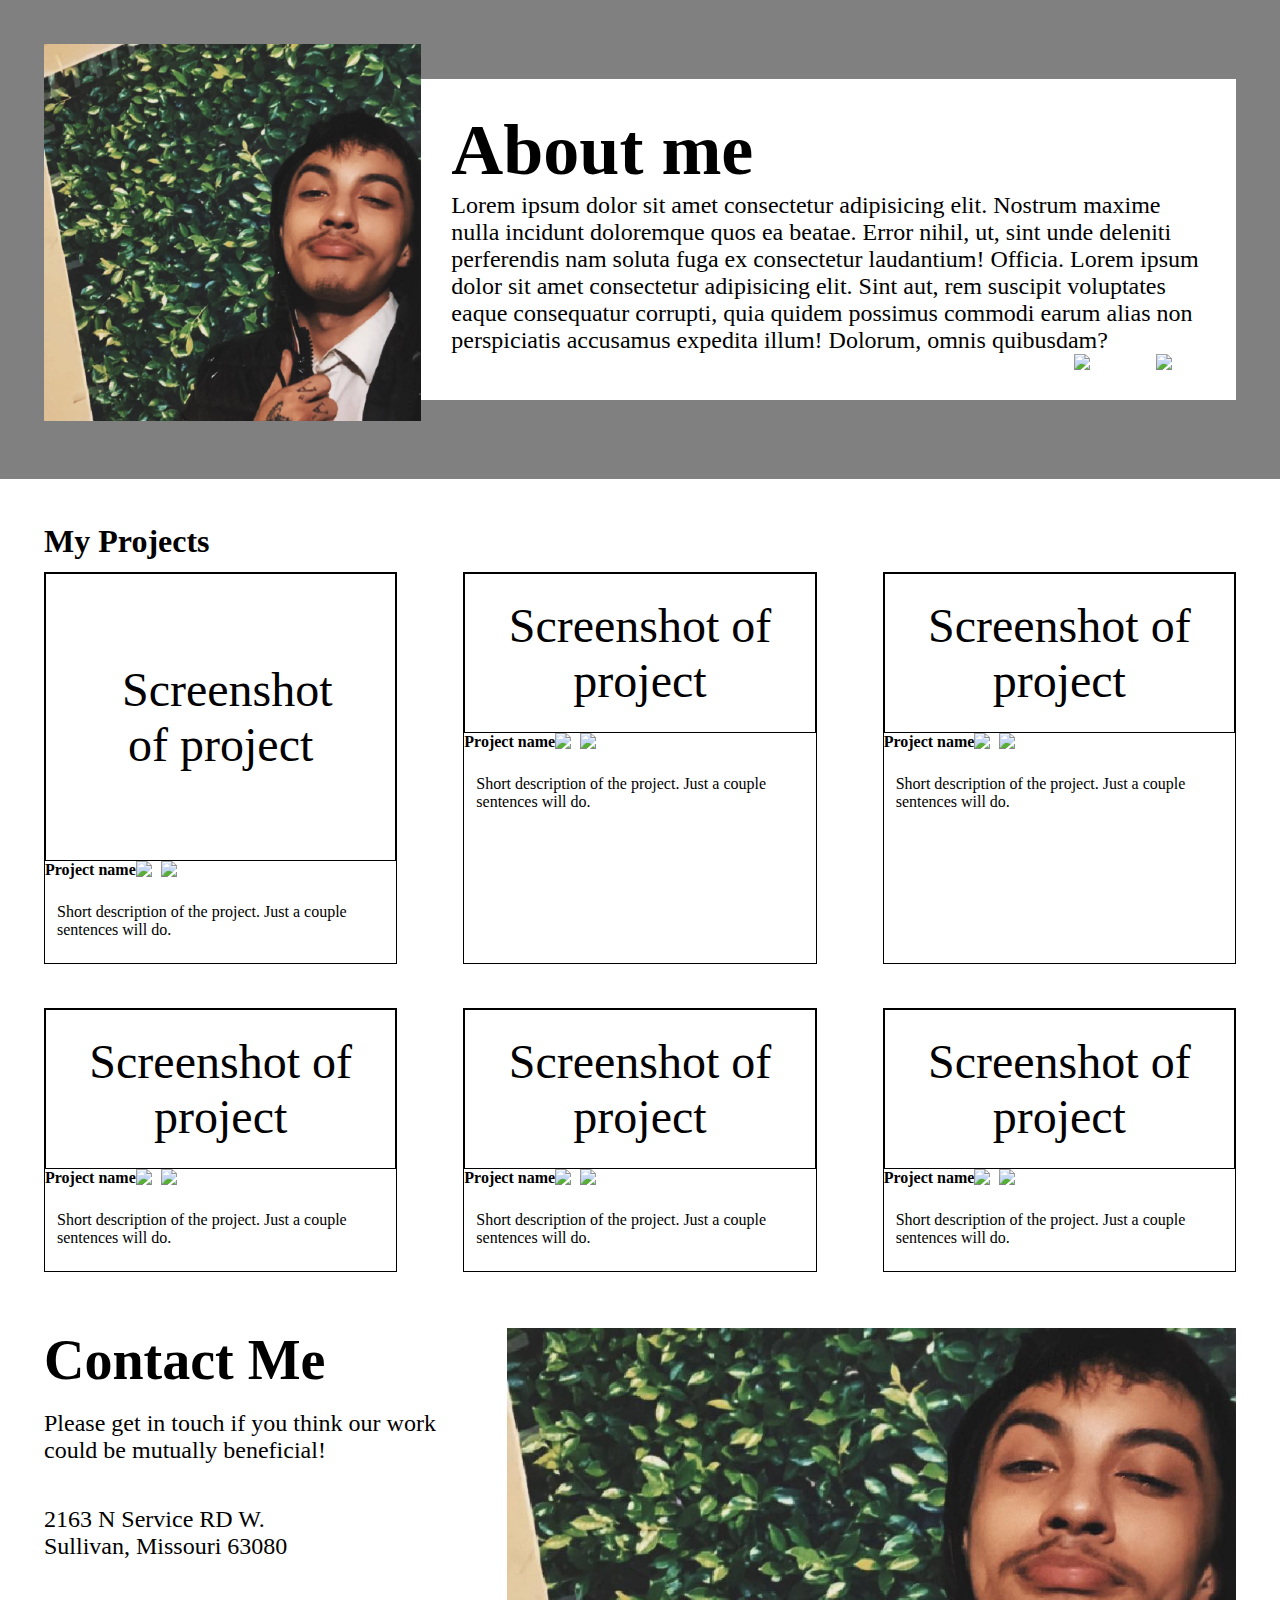
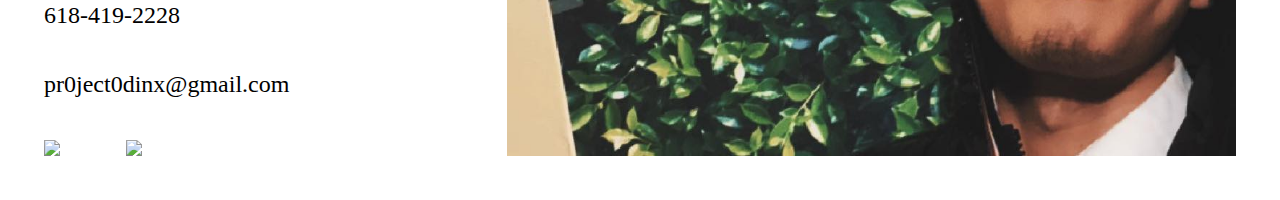
==== index.html @ 394df1c4 "header and footer look good untill 1325px, styling project section" ====
<!DOCTYPE html>
<html lang="en">
  <head>
    <meta charset="UTF-8" />
    <meta name="viewport" content="width=device-width, initial-scale=1.0" />
    <title>Practice Portfolio</title>
    <link rel="stylesheet" href="style.css" />
  </head>
  <body>
    <header>
      <div class="img">
        <img src="/images/myPFP.jpg" />
        <div class="imgText">
          <!-- <h1> Cristhian Mendieta</h1> -->
        </div>
      </div>
      <div class="about">
        <h2>About me</h2>
        <p>
          Lorem ipsum dolor sit amet consectetur adipisicing elit. Nostrum
          maxime nulla incidunt doloremque quos ea beatae. Error nihil, ut, sint
          unde deleniti perferendis nam soluta fuga ex consectetur laudantium!
          Officia. Lorem ipsum dolor sit amet consectetur adipisicing elit. Sint
          aut, rem suscipit voluptates eaque consequatur corrupti, quia quidem
          possimus commodi earum alias non perspiciatis accusamus expedita
          illum! Dolorum, omnis quibusdam?
        </p>
        <div class="icons">
          <img
            class="github"
            src="https://cdn.jsdelivr.net/gh/devicons/devicon@latest/icons/github/github-original.svg"
          />

          <img
            class="linkedin"
            src="https://cdn.jsdelivr.net/gh/devicons/devicon@latest/icons/linkedin/linkedin-plain.svg"
          />
        </div>
      </div>
    </header>
    <main>
      <h2>My Projects</h2>
      <div class="container">
        <div class="item">
          <div class="project">
            <p>Screenshot of project</p>
          </div>
          <div class="item-content">
            <h3>Project name</h3>
            <img
              class="github"
              src="https://cdn.jsdelivr.net/gh/devicons/devicon@latest/icons/github/github-original.svg"
            />
            <img
              class="linkedin"
              src="https://cdn.jsdelivr.net/gh/devicons/devicon@latest/icons/linkedin/linkedin-plain.svg"
            />
          </div>
          <p>
            Short description of the project. Just a couple sentences will do.
          </p>
        </div>
        <div class="item">
          <p class="project">Screenshot of project</p>
          <div class="item-content">
            <h3>Project name</h3>
            <img
              class="github"
              src="https://cdn.jsdelivr.net/gh/devicons/devicon@latest/icons/github/github-original.svg"
            />
            <img
              class="linkedin"
              src="https://cdn.jsdelivr.net/gh/devicons/devicon@latest/icons/linkedin/linkedin-plain.svg"
            />
          </div>
          <p>
            Short description of the project. Just a couple sentences will do.
          </p>
        </div>
        <div class="item">
          <p class="project">Screenshot of project</p>
          <div class="item-content">
            <h3>Project name</h3>
            <img
              class="github"
              src="https://cdn.jsdelivr.net/gh/devicons/devicon@latest/icons/github/github-original.svg"
            />
            <img
              class="linkedin"
              src="https://cdn.jsdelivr.net/gh/devicons/devicon@latest/icons/linkedin/linkedin-plain.svg"
            />
          </div>
          <p>
            Short description of the project. Just a couple sentences will do.
          </p>
        </div>
        <div class="item">
          <p class="project">Screenshot of project</p>
          <div class="item-content">
            <h3>Project name</h3>
            <img
              class="github"
              src="https://cdn.jsdelivr.net/gh/devicons/devicon@latest/icons/github/github-original.svg"
            />
            <img
              class="linkedin"
              src="https://cdn.jsdelivr.net/gh/devicons/devicon@latest/icons/linkedin/linkedin-plain.svg"
            />
          </div>
          <p>
            Short description of the project. Just a couple sentences will do.
          </p>
        </div>
        <div class="item">
          <p class="project">Screenshot of project</p>
          <div class="item-content">
            <h3>Project name</h3>
            <img
              class="github"
              src="https://cdn.jsdelivr.net/gh/devicons/devicon@latest/icons/github/github-original.svg"
            />
            <img
              class="linkedin"
              src="https://cdn.jsdelivr.net/gh/devicons/devicon@latest/icons/linkedin/linkedin-plain.svg"
            />
          </div>
          <p>
            Short description of the project. Just a couple sentences will do.
          </p>
        </div>
        <div class="item">
          <p class="project">Screenshot of project</p>
          <div class="item-content">
            <h3>Project name</h3>
            <img
              class="github"
              src="https://cdn.jsdelivr.net/gh/devicons/devicon@latest/icons/github/github-original.svg"
            />
            <img
              class="linkedin"
              src="https://cdn.jsdelivr.net/gh/devicons/devicon@latest/icons/linkedin/linkedin-plain.svg"
            />
          </div>
          <p>
            Short description of the project. Just a couple sentences will do.
          </p>
        </div>
      </div>
    </main>
    <footer>
      <div class="left">
        <h3>Contact Me</h3>
        <p>
          Please get in touch if you think our work could be mutually
          beneficial!
        </p>
        <p>
          2163 N Service RD W.<br />
          Sullivan, Missouri 63080
        </p>
        <p>618-419-2228</p>
        <p>pr0ject0dinx@gmail.com</p>
        <div class="icons">
          <img
            class="github"
            src="https://cdn.jsdelivr.net/gh/devicons/devicon@latest/icons/github/github-original.svg"
          />

          <img
            class="linkedin"
            src="https://cdn.jsdelivr.net/gh/devicons/devicon@latest/icons/linkedin/linkedin-plain.svg"
          />
        </div>
      </div>
      <div class="right">
        <img src="images/myPFP.jpg" alt="" />
      </div>
    </footer>
  </body>
</html>
---- style.css ----
* {
  margin: 0;
  padding: 0;
  box-sizing: border-box;
  font-size: 16px;
}

header {
  display: flex;
  padding: 44px;
  background-color: grey;

}
.img {
  position: relative;
  flex: 1;
}
.img img {
  max-width: 100%;
  object-fit: cover;
}



.imgText {
  position: absolute;
  top: 520px;
  padding: 12px;
}

.about {
  flex: 2;
  background-color: white;
  justify-content: center;
  display: flex;
  flex-direction: column;
  margin: 35px 0;
  padding: 30px;
}

.about h2 {
  font-size: 4.5rem;
}

.about p {
  font-size: 1.5rem;
}

.github, .linkedin {
  width: 50px;
}

.icons {
  align-self: flex-end;
  display: flex;
  gap: 32px;
  margin-top: auto;
}

/*Main Section */
main {
  padding: 44px;
}

main h2 {
  font-size: 2rem;
}

.container {
  display: flex;
  margin: 12px 0;
  gap: 44px;
  flex-wrap: wrap;
  justify-content: space-between;
}

.item {
  flex: 0 1 calc(33.333% - 44px);
  display: flex;
  flex-direction: column;
  max-width: calc(33.333% - 44px);
  border: 1px solid black;
}

.item p {
  padding: 24px 12px;
}

.item-content {
  display: flex;
}

.container .github, .container .linkedin {
  width: 25px;
}

/* Project Cards */

.project {
  font-size: 3rem;
  padding: 64px;
  border: 1px solid black;
  text-align: center; 
}

.project p {
  font-size: 3rem;
}

/* Footer Section */

footer {
  display: flex;
  padding: 0 44px;
  padding-bottom: 44px;
  gap: 48px;
  justify-content: space-between;
}

.left h3 {
  font-size: 3.5rem;
  padding-bottom: 18px;
}
.left p {
  font-size: 1.5rem;
  padding-bottom: 42px;
}
.right {
  width: 100%;
  height: auto; 
  aspect-ratio: 16 / 9; 
  overflow: hidden;
}

.right img {
  width: 100%;
  height: 100%;
  object-fit: cover;
  object-position: center center;
}


@media (max-width: 1320px) {

}
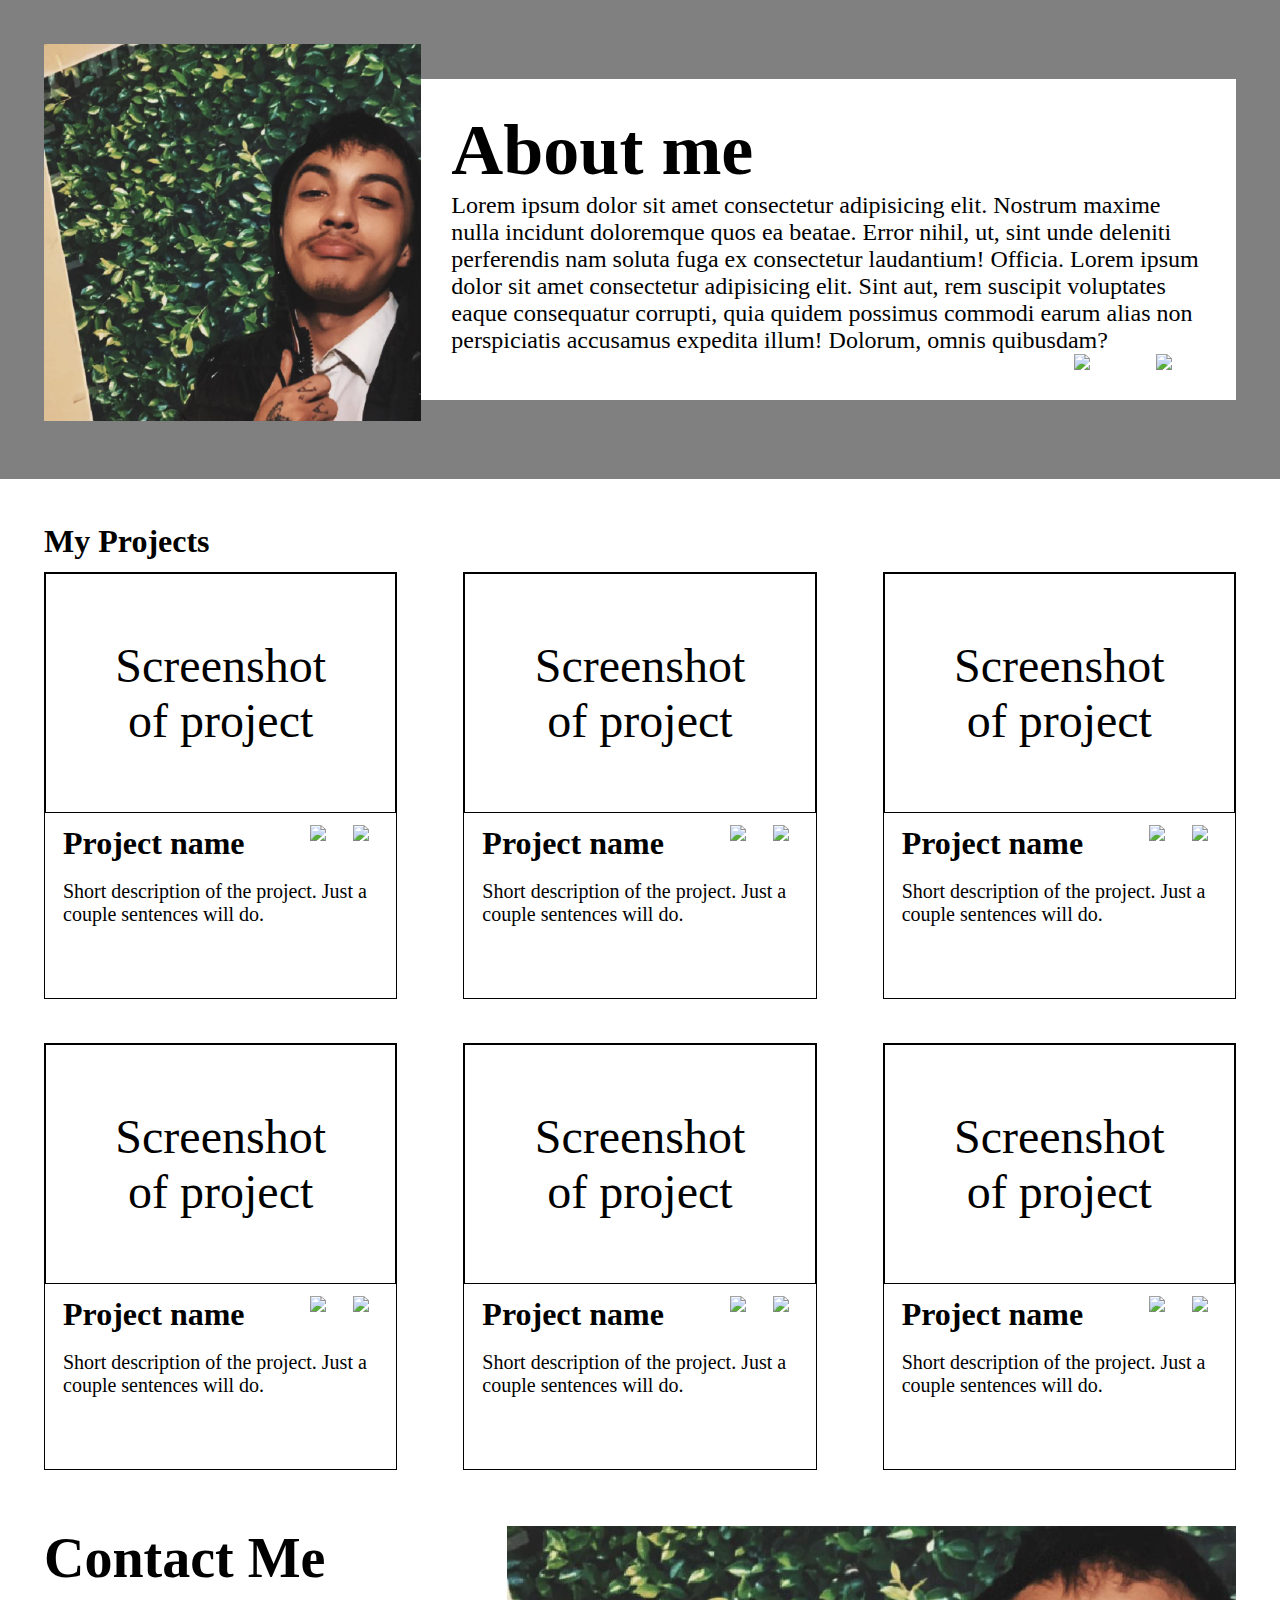
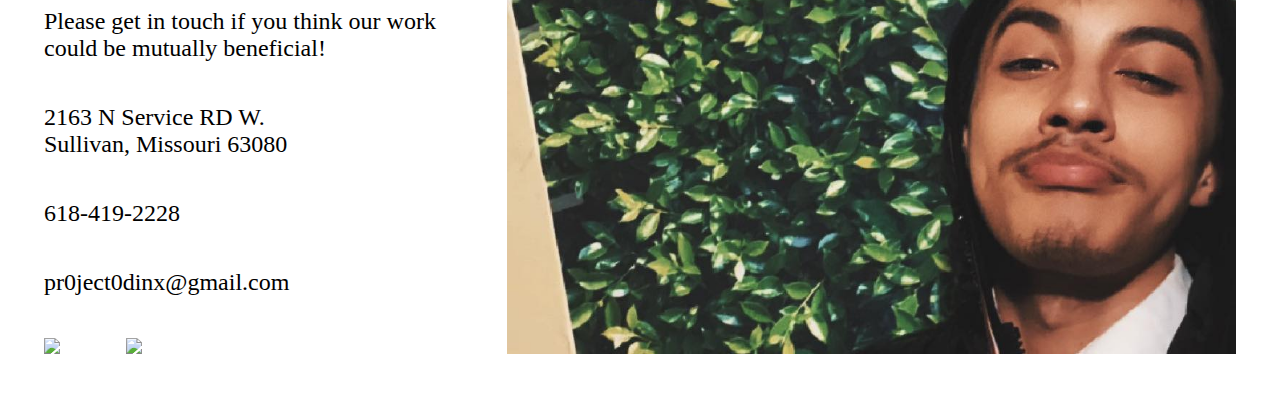
==== commit 7162f5f5: "fixed classes" ====
--- a/index.html
+++ b/index.html
@@ -43,105 +43,139 @@
       <div class="container">
         <div class="item">
           <div class="project">
-            <p>Screenshot of project</p>
-          </div>
-          <div class="item-content">
-            <h3>Project name</h3>
-            <img
-              class="github"
-              src="https://cdn.jsdelivr.net/gh/devicons/devicon@latest/icons/github/github-original.svg"
-            />
-            <img
-              class="linkedin"
-              src="https://cdn.jsdelivr.net/gh/devicons/devicon@latest/icons/linkedin/linkedin-plain.svg"
-            />
-          </div>
-          <p>
-            Short description of the project. Just a couple sentences will do.
-          </p>
-        </div>
-        <div class="item">
-          <p class="project">Screenshot of project</p>
-          <div class="item-content">
-            <h3>Project name</h3>
-            <img
-              class="github"
-              src="https://cdn.jsdelivr.net/gh/devicons/devicon@latest/icons/github/github-original.svg"
-            />
-            <img
-              class="linkedin"
-              src="https://cdn.jsdelivr.net/gh/devicons/devicon@latest/icons/linkedin/linkedin-plain.svg"
-            />
-          </div>
-          <p>
-            Short description of the project. Just a couple sentences will do.
-          </p>
-        </div>
-        <div class="item">
-          <p class="project">Screenshot of project</p>
-          <div class="item-content">
-            <h3>Project name</h3>
-            <img
-              class="github"
-              src="https://cdn.jsdelivr.net/gh/devicons/devicon@latest/icons/github/github-original.svg"
-            />
-            <img
-              class="linkedin"
-              src="https://cdn.jsdelivr.net/gh/devicons/devicon@latest/icons/linkedin/linkedin-plain.svg"
-            />
-          </div>
-          <p>
-            Short description of the project. Just a couple sentences will do.
-          </p>
-        </div>
-        <div class="item">
-          <p class="project">Screenshot of project</p>
-          <div class="item-content">
-            <h3>Project name</h3>
-            <img
-              class="github"
-              src="https://cdn.jsdelivr.net/gh/devicons/devicon@latest/icons/github/github-original.svg"
-            />
-            <img
-              class="linkedin"
-              src="https://cdn.jsdelivr.net/gh/devicons/devicon@latest/icons/linkedin/linkedin-plain.svg"
-            />
-          </div>
-          <p>
-            Short description of the project. Just a couple sentences will do.
-          </p>
-        </div>
-        <div class="item">
-          <p class="project">Screenshot of project</p>
-          <div class="item-content">
-            <h3>Project name</h3>
-            <img
-              class="github"
-              src="https://cdn.jsdelivr.net/gh/devicons/devicon@latest/icons/github/github-original.svg"
-            />
-            <img
-              class="linkedin"
-              src="https://cdn.jsdelivr.net/gh/devicons/devicon@latest/icons/linkedin/linkedin-plain.svg"
-            />
-          </div>
-          <p>
-            Short description of the project. Just a couple sentences will do.
-          </p>
-        </div>
-        <div class="item">
-          <p class="project">Screenshot of project</p>
-          <div class="item-content">
-            <h3>Project name</h3>
-            <img
-              class="github"
-              src="https://cdn.jsdelivr.net/gh/devicons/devicon@latest/icons/github/github-original.svg"
-            />
-            <img
-              class="linkedin"
-              src="https://cdn.jsdelivr.net/gh/devicons/devicon@latest/icons/linkedin/linkedin-plain.svg"
-            />
-          </div>
-          <p>
+            <p class="screenshot">Screenshot of project</p>
+          </div>
+          <div class="item-content">
+            <div class="item-title">
+              <h3>Project name</h3>
+            </div>
+            <div class="item-icons">
+              <img
+                class="github"
+                src="https://cdn.jsdelivr.net/gh/devicons/devicon@latest/icons/github/github-original.svg"
+              />
+              <img
+                class="linkedin"
+                src="https://cdn.jsdelivr.net/gh/devicons/devicon@latest/icons/linkedin/linkedin-plain.svg"
+              />
+            </div>
+          </div>
+          <p class="description">
+            Short description of the project. Just a couple sentences will do.
+          </p>
+        </div>
+        <div class="item">
+          <div class="project">
+            <p class="screenshot">Screenshot of project</p>
+          </div>
+          <div class="item-content">
+            <div class="item-title">
+              <h3>Project name</h3>
+            </div>
+            <div class="item-icons">
+              <img
+                class="github"
+                src="https://cdn.jsdelivr.net/gh/devicons/devicon@latest/icons/github/github-original.svg"
+              />
+              <img
+                class="linkedin"
+                src="https://cdn.jsdelivr.net/gh/devicons/devicon@latest/icons/linkedin/linkedin-plain.svg"
+              />
+            </div>
+          </div>
+          <p class="description">
+            Short description of the project. Just a couple sentences will do.
+          </p>
+        </div>
+        <div class="item">
+          <div class="project">
+            <p class="screenshot">Screenshot of project</p>
+          </div>
+          <div class="item-content">
+            <div class="item-title">
+              <h3>Project name</h3>
+            </div>
+            <div class="item-icons">
+              <img
+                class="github"
+                src="https://cdn.jsdelivr.net/gh/devicons/devicon@latest/icons/github/github-original.svg"
+              />
+              <img
+                class="linkedin"
+                src="https://cdn.jsdelivr.net/gh/devicons/devicon@latest/icons/linkedin/linkedin-plain.svg"
+              />
+            </div>
+          </div>
+          <p class="description">
+            Short description of the project. Just a couple sentences will do.
+          </p>
+        </div>
+        <div class="item">
+          <div class="project">
+            <p class="screenshot">Screenshot of project</p>
+          </div>
+          <div class="item-content">
+            <div class="item-title">
+              <h3>Project name</h3>
+            </div>
+            <div class="item-icons">
+              <img
+                class="github"
+                src="https://cdn.jsdelivr.net/gh/devicons/devicon@latest/icons/github/github-original.svg"
+              />
+              <img
+                class="linkedin"
+                src="https://cdn.jsdelivr.net/gh/devicons/devicon@latest/icons/linkedin/linkedin-plain.svg"
+              />
+            </div>
+          </div>
+          <p class="description">
+            Short description of the project. Just a couple sentences will do.
+          </p>
+        </div>
+        <div class="item">
+          <div class="project">
+            <p class="screenshot">Screenshot of project</p>
+          </div>
+          <div class="item-content">
+            <div class="item-title">
+              <h3>Project name</h3>
+            </div>
+            <div class="item-icons">
+              <img
+                class="github"
+                src="https://cdn.jsdelivr.net/gh/devicons/devicon@latest/icons/github/github-original.svg"
+              />
+              <img
+                class="linkedin"
+                src="https://cdn.jsdelivr.net/gh/devicons/devicon@latest/icons/linkedin/linkedin-plain.svg"
+              />
+            </div>
+          </div>
+          <p class="description">
+            Short description of the project. Just a couple sentences will do.
+          </p>
+        </div>
+        <div class="item">
+          <div class="project">
+            <p class="screenshot">Screenshot of project</p>
+          </div>
+          <div class="item-content">
+            <div class="item-title">
+              <h3>Project name</h3>
+            </div>
+            <div class="item-icons">
+              <img
+                class="github"
+                src="https://cdn.jsdelivr.net/gh/devicons/devicon@latest/icons/github/github-original.svg"
+              />
+              <img
+                class="linkedin"
+                src="https://cdn.jsdelivr.net/gh/devicons/devicon@latest/icons/linkedin/linkedin-plain.svg"
+              />
+            </div>
+          </div>
+          <p class="description">
             Short description of the project. Just a couple sentences will do.
           </p>
         </div>
--- a/style.css
+++ b/style.css
@@ -82,13 +82,7 @@
   border: 1px solid black;
 }
 
-.item p {
-  padding: 24px 12px;
-}
 
-.item-content {
-  display: flex;
-}
 
 .container .github, .container .linkedin {
   width: 25px;
@@ -103,10 +97,29 @@
   text-align: center; 
 }
 
-.project p {
+.screenshot {
   font-size: 3rem;
 }
 
+.item-content {
+  display: flex;
+  justify-content: space-between;
+  padding: 12px 18px;
+}
+
+.item-title h3 {
+  font-size: 2rem;
+}
+
+.item-icons {
+ display: flex;
+ gap: 18px;
+}
+
+.description {
+  font-size: 1.25rem;
+  padding: 6px 18px 72px 18px;
+}
 /* Footer Section */
 
 footer {
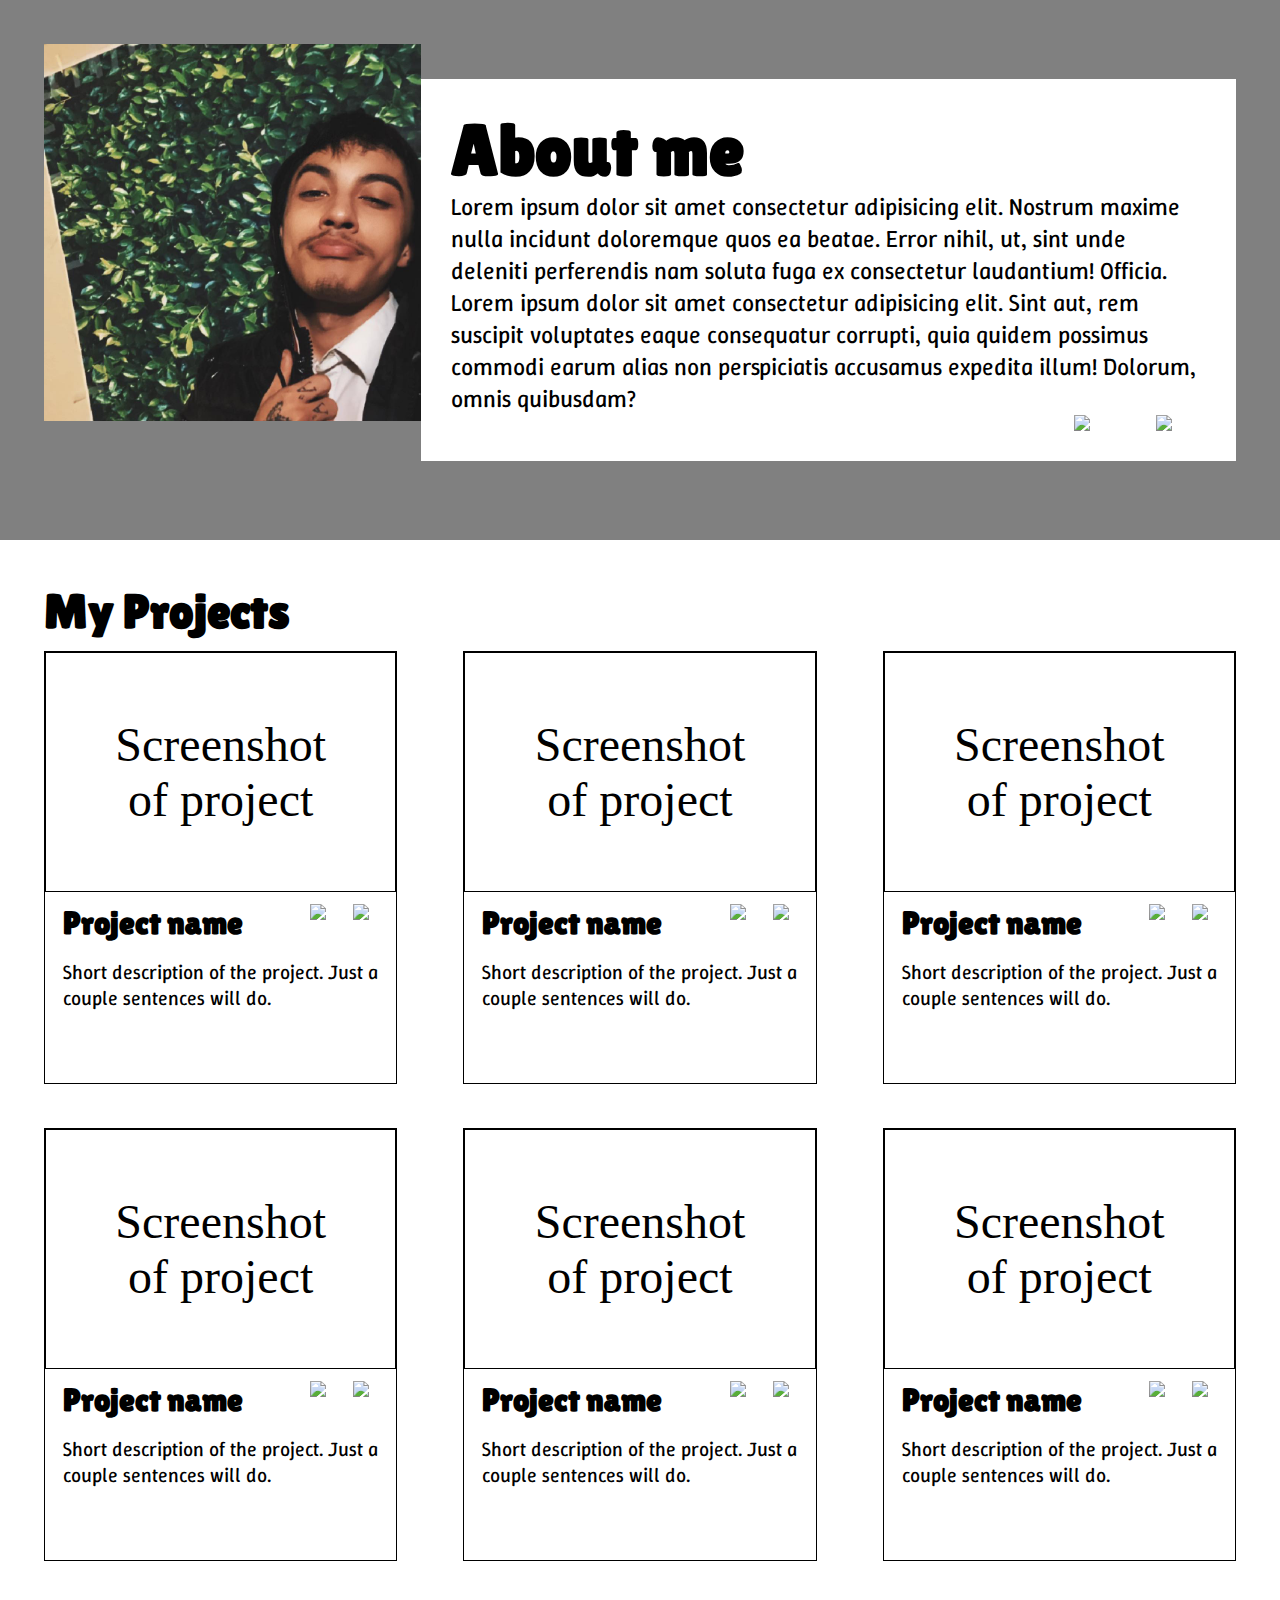
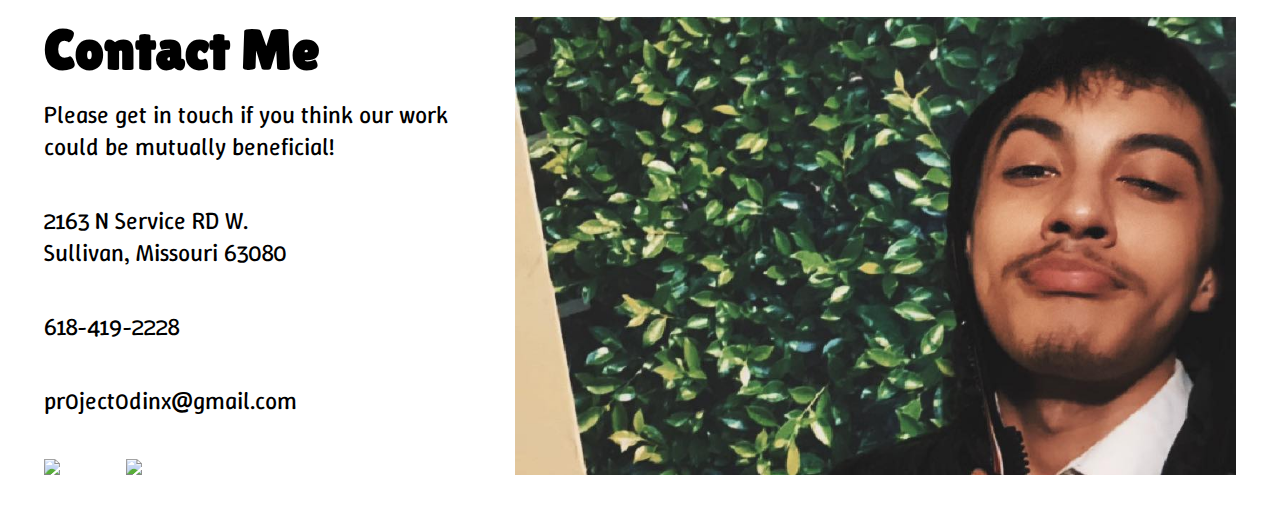
==== commit 126db3b2: "added google fonts" ====
--- a/index.html
+++ b/index.html
@@ -3,6 +3,12 @@
   <head>
     <meta charset="UTF-8" />
     <meta name="viewport" content="width=device-width, initial-scale=1.0" />
+    <link rel="preconnect" href="https://fonts.googleapis.com" />
+    <link rel="preconnect" href="https://fonts.gstatic.com" crossorigin />
+    <link
+      href="https://fonts.googleapis.com/css2?family=Lilita+One&family=Winky+Sans:ital,wght@0,300..900;1,300..900&display=swap"
+      rel="stylesheet"
+    />
     <title>Practice Portfolio</title>
     <link rel="stylesheet" href="style.css" />
   </head>
--- a/style.css
+++ b/style.css
@@ -40,10 +40,12 @@
 
 .about h2 {
   font-size: 4.5rem;
+  font-family: "Lilita One", sans-serif;
 }
 
 .about p {
   font-size: 1.5rem;
+  font-family: "Winky Sans", sans-serif;
 }
 
 .github, .linkedin {
@@ -63,7 +65,8 @@
 }
 
 main h2 {
-  font-size: 2rem;
+  font-size: 3rem;
+  font-family: "Lilita One", sans-serif;
 }
 
 .container {
@@ -109,6 +112,7 @@
 
 .item-title h3 {
   font-size: 2rem;
+  font-family: "Lilita One", sans-serif;
 }
 
 .item-icons {
@@ -119,6 +123,7 @@
 .description {
   font-size: 1.25rem;
   padding: 6px 18px 72px 18px;
+  font-family: "Winky Sans", sans-serif;
 }
 /* Footer Section */
 
@@ -133,9 +138,11 @@
 .left h3 {
   font-size: 3.5rem;
   padding-bottom: 18px;
+  font-family: "Lilita One", sans-serif;
 }
 .left p {
   font-size: 1.5rem;
+  font-family: "Winky Sans", sans-serif;
   padding-bottom: 42px;
 }
 .right {
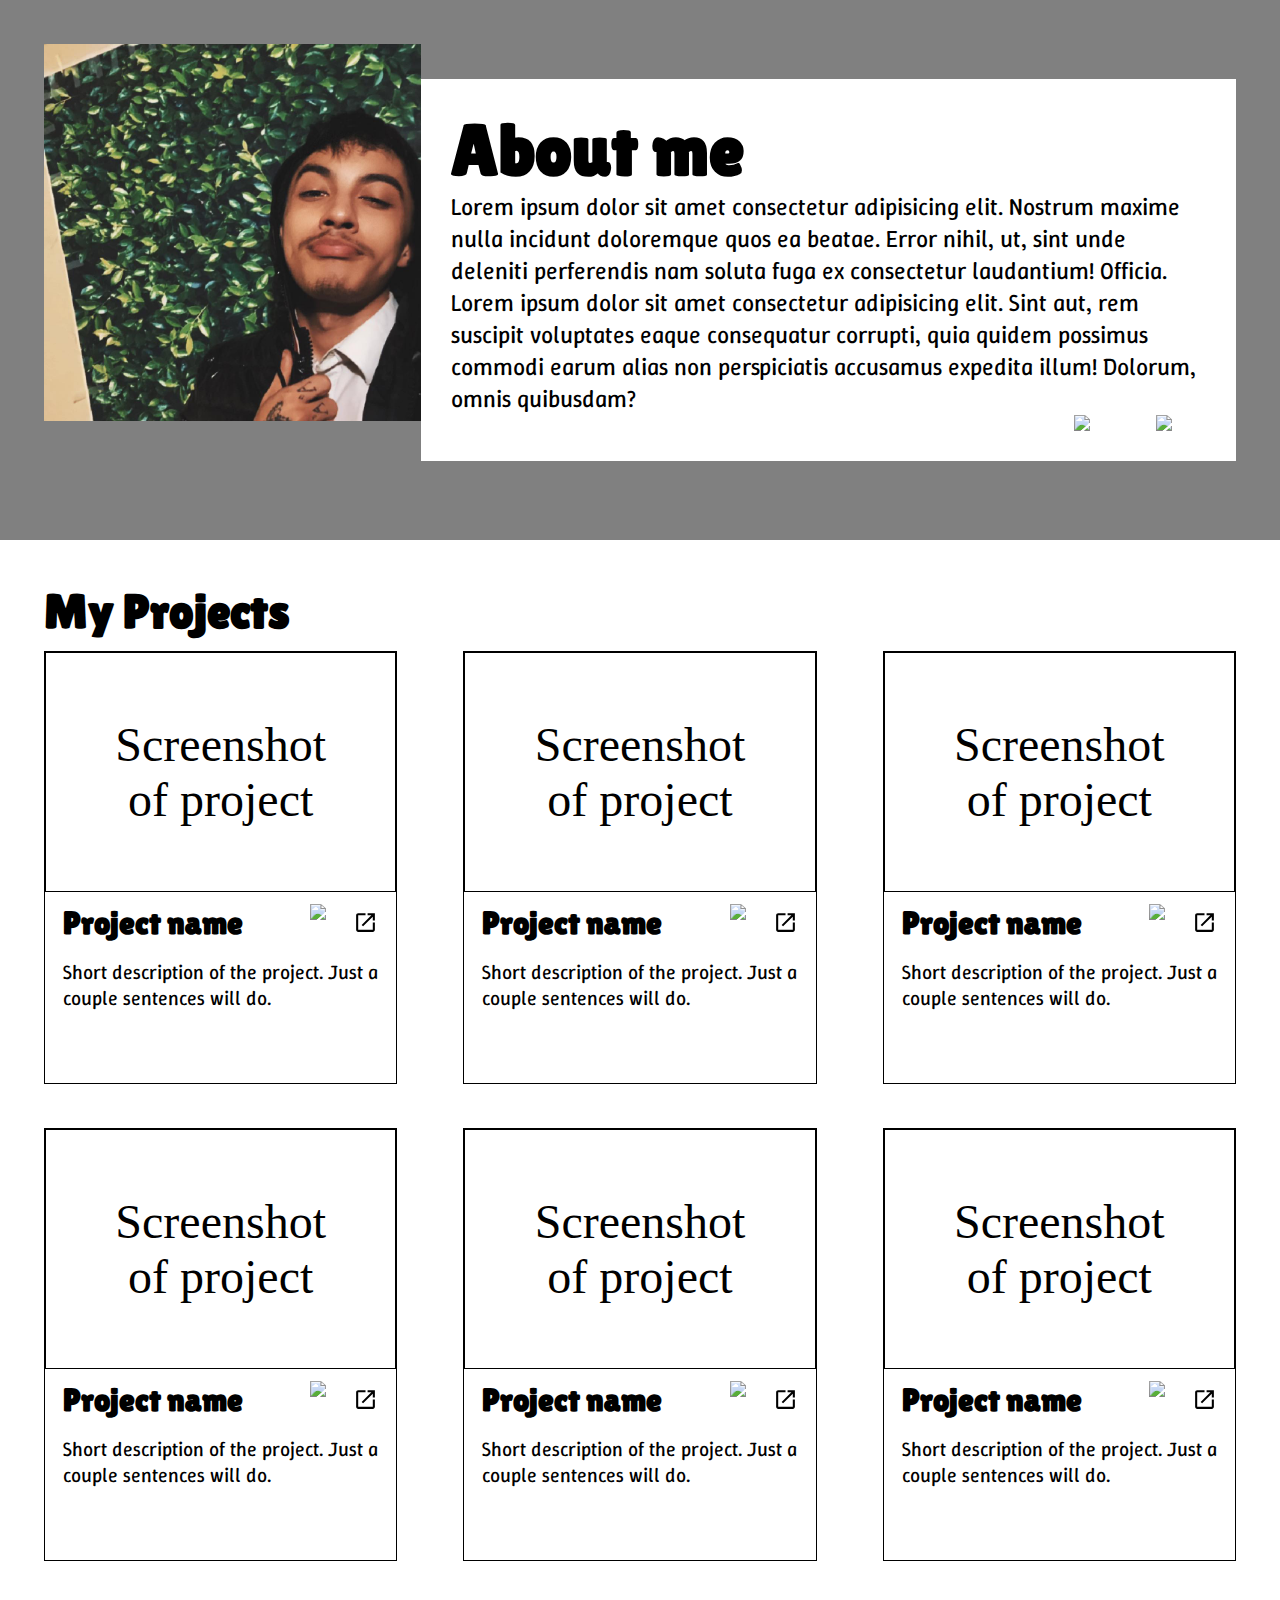
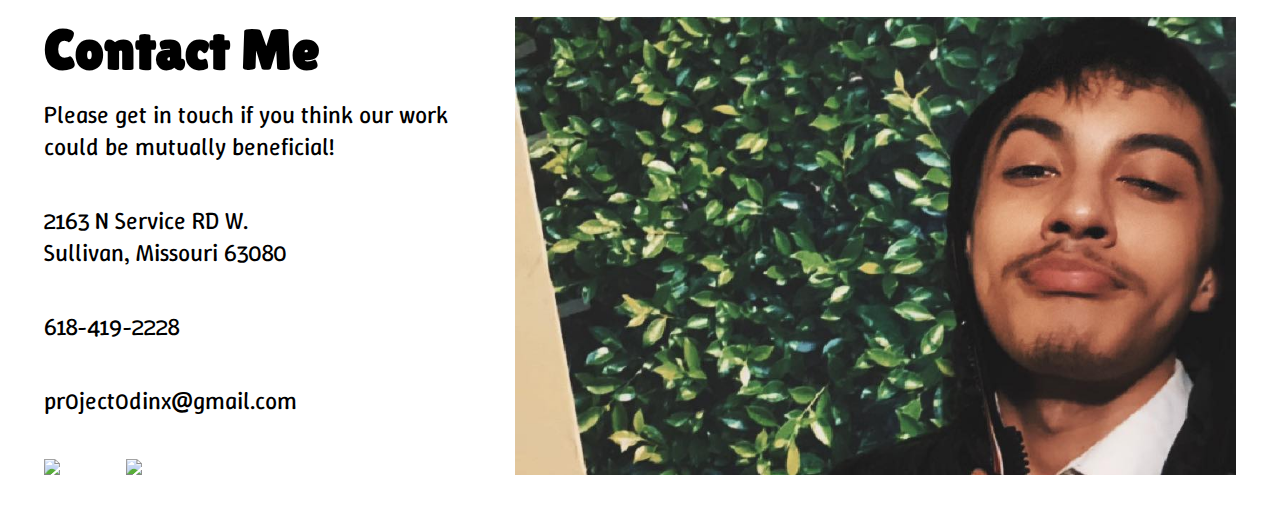
==== commit 1c3c5b40: "Added open icon" ====
--- a/index.html
+++ b/index.html
@@ -49,135 +49,135 @@
       <div class="container">
         <div class="item">
           <div class="project">
-            <p class="screenshot">Screenshot of project</p>
-          </div>
-          <div class="item-content">
-            <div class="item-title">
-              <h3>Project name</h3>
-            </div>
-            <div class="item-icons">
-              <img
-                class="github"
-                src="https://cdn.jsdelivr.net/gh/devicons/devicon@latest/icons/github/github-original.svg"
-              />
-              <img
-                class="linkedin"
-                src="https://cdn.jsdelivr.net/gh/devicons/devicon@latest/icons/linkedin/linkedin-plain.svg"
-              />
-            </div>
-          </div>
-          <p class="description">
-            Short description of the project. Just a couple sentences will do.
-          </p>
-        </div>
-        <div class="item">
-          <div class="project">
-            <p class="screenshot">Screenshot of project</p>
-          </div>
-          <div class="item-content">
-            <div class="item-title">
-              <h3>Project name</h3>
-            </div>
-            <div class="item-icons">
-              <img
-                class="github"
-                src="https://cdn.jsdelivr.net/gh/devicons/devicon@latest/icons/github/github-original.svg"
-              />
-              <img
-                class="linkedin"
-                src="https://cdn.jsdelivr.net/gh/devicons/devicon@latest/icons/linkedin/linkedin-plain.svg"
-              />
-            </div>
-          </div>
-          <p class="description">
-            Short description of the project. Just a couple sentences will do.
-          </p>
-        </div>
-        <div class="item">
-          <div class="project">
-            <p class="screenshot">Screenshot of project</p>
-          </div>
-          <div class="item-content">
-            <div class="item-title">
-              <h3>Project name</h3>
-            </div>
-            <div class="item-icons">
-              <img
-                class="github"
-                src="https://cdn.jsdelivr.net/gh/devicons/devicon@latest/icons/github/github-original.svg"
-              />
-              <img
-                class="linkedin"
-                src="https://cdn.jsdelivr.net/gh/devicons/devicon@latest/icons/linkedin/linkedin-plain.svg"
-              />
-            </div>
-          </div>
-          <p class="description">
-            Short description of the project. Just a couple sentences will do.
-          </p>
-        </div>
-        <div class="item">
-          <div class="project">
-            <p class="screenshot">Screenshot of project</p>
-          </div>
-          <div class="item-content">
-            <div class="item-title">
-              <h3>Project name</h3>
-            </div>
-            <div class="item-icons">
-              <img
-                class="github"
-                src="https://cdn.jsdelivr.net/gh/devicons/devicon@latest/icons/github/github-original.svg"
-              />
-              <img
-                class="linkedin"
-                src="https://cdn.jsdelivr.net/gh/devicons/devicon@latest/icons/linkedin/linkedin-plain.svg"
-              />
-            </div>
-          </div>
-          <p class="description">
-            Short description of the project. Just a couple sentences will do.
-          </p>
-        </div>
-        <div class="item">
-          <div class="project">
-            <p class="screenshot">Screenshot of project</p>
-          </div>
-          <div class="item-content">
-            <div class="item-title">
-              <h3>Project name</h3>
-            </div>
-            <div class="item-icons">
-              <img
-                class="github"
-                src="https://cdn.jsdelivr.net/gh/devicons/devicon@latest/icons/github/github-original.svg"
-              />
-              <img
-                class="linkedin"
-                src="https://cdn.jsdelivr.net/gh/devicons/devicon@latest/icons/linkedin/linkedin-plain.svg"
-              />
-            </div>
-          </div>
-          <p class="description">
-            Short description of the project. Just a couple sentences will do.
-          </p>
-        </div>
-        <div class="item">
-          <div class="project">
-            <p class="screenshot">Screenshot of project</p>
-          </div>
-          <div class="item-content">
-            <div class="item-title">
-              <h3>Project name</h3>
-            </div>
-            <div class="item-icons">
-              <img
-                class="github"
-                src="https://cdn.jsdelivr.net/gh/devicons/devicon@latest/icons/github/github-original.svg"
-              />
-              <img
-                class="linkedin"
-                src="https://cdn.jsdelivr.net/gh/devicons/devicon@latest/icons/linkedin/linkedin-plain.svg"
+            <p class="screenshot one">Screenshot of project</p>
+          </div>
+          <div class="item-content">
+            <div class="item-title">
+              <h3>Project name</h3>
+            </div>
+            <div class="item-icons">
+              <img
+                class="github"
+                src="https://cdn.jsdelivr.net/gh/devicons/devicon@latest/icons/github/github-original.svg"
+              />
+              <img
+                class="linkedin"
+                src="images/open_in_new.svg"
+              />
+            </div>
+          </div>
+          <p class="description">
+            Short description of the project. Just a couple sentences will do.
+          </p>
+        </div>
+        <div class="item">
+          <div class="project">
+            <p class="screenshot two">Screenshot of project</p>
+          </div>
+          <div class="item-content">
+            <div class="item-title">
+              <h3>Project name</h3>
+            </div>
+            <div class="item-icons">
+              <img
+                class="github"
+                src="https://cdn.jsdelivr.net/gh/devicons/devicon@latest/icons/github/github-original.svg"
+              />
+              <img
+                class="linkedin"
+                src="images/open_in_new.svg"
+              />
+            </div>
+          </div>
+          <p class="description">
+            Short description of the project. Just a couple sentences will do.
+          </p>
+        </div>
+        <div class="item">
+          <div class="project">
+            <p class="screenshot three">Screenshot of project</p>
+          </div>
+          <div class="item-content">
+            <div class="item-title">
+              <h3>Project name</h3>
+            </div>
+            <div class="item-icons">
+              <img
+                class="github"
+                src="https://cdn.jsdelivr.net/gh/devicons/devicon@latest/icons/github/github-original.svg"
+              />
+              <img
+                class="linkedin"
+                src="images/open_in_new.svg"
+              />
+            </div>
+          </div>
+          <p class="description">
+            Short description of the project. Just a couple sentences will do.
+          </p>
+        </div>
+        <div class="item">
+          <div class="project">
+            <p class="screenshot four">Screenshot of project</p>
+          </div>
+          <div class="item-content">
+            <div class="item-title">
+              <h3>Project name</h3>
+            </div>
+            <div class="item-icons">
+              <img
+                class="github"
+                src="https://cdn.jsdelivr.net/gh/devicons/devicon@latest/icons/github/github-original.svg"
+              />
+              <img
+                class="linkedin"
+                src="images/open_in_new.svg"
+              />
+            </div>
+          </div>
+          <p class="description">
+            Short description of the project. Just a couple sentences will do.
+          </p>
+        </div>
+        <div class="item">
+          <div class="project">
+            <p class="screenshot five">Screenshot of project</p>
+          </div>
+          <div class="item-content">
+            <div class="item-title">
+              <h3>Project name</h3>
+            </div>
+            <div class="item-icons">
+              <img
+                class="github"
+                src="https://cdn.jsdelivr.net/gh/devicons/devicon@latest/icons/github/github-original.svg"
+              />
+              <img
+                class="linkedin"
+                src="images/open_in_new.svg"
+              />
+            </div>
+          </div>
+          <p class="description">
+            Short description of the project. Just a couple sentences will do.
+          </p>
+        </div>
+        <div class="item">
+          <div class="project">
+            <p class="screenshot six">Screenshot of project</p>
+          </div>
+          <div class="item-content">
+            <div class="item-title">
+              <h3>Project name</h3>
+            </div>
+            <div class="item-icons">
+              <img
+                class="github"
+                src="https://cdn.jsdelivr.net/gh/devicons/devicon@latest/icons/github/github-original.svg"
+              />
+              <img
+                class="linkedin"
+                src="images/open_in_new.svg"
               />
             </div>
           </div>
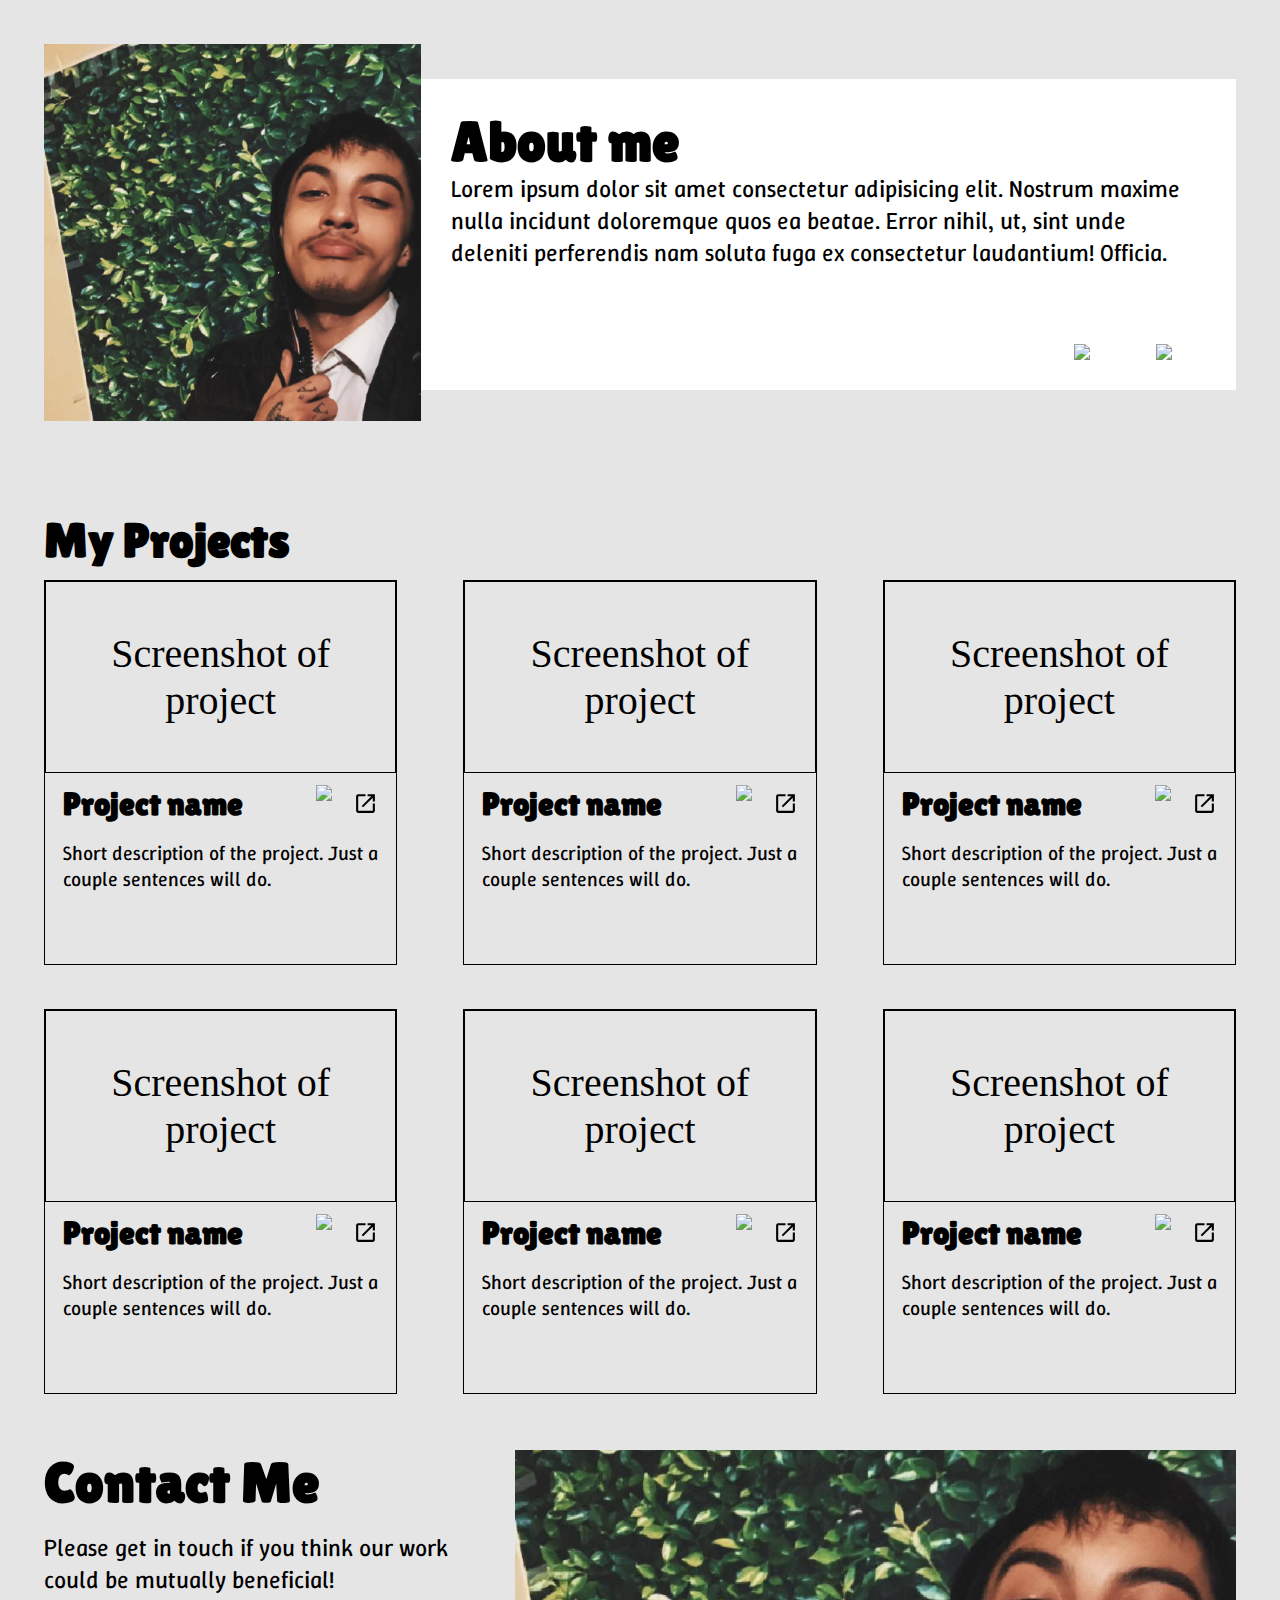
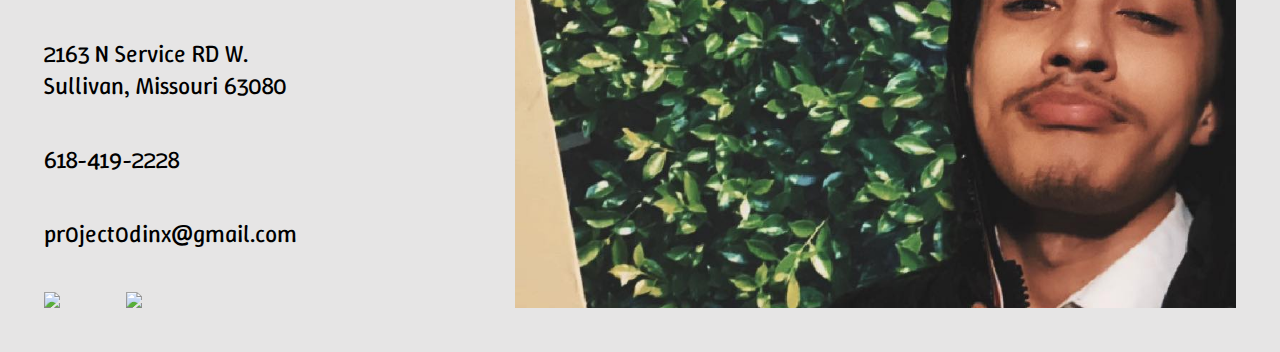
==== commit fbd3d28a: "might have to checkout to this branch" ====
--- a/index.html
+++ b/index.html
@@ -13,25 +13,23 @@
     <link rel="stylesheet" href="style.css" />
   </head>
   <body>
+
+    <!-- Desktop Header -->
     <header>
       <div class="img">
         <img src="/images/myPFP.jpg" />
-        <div class="imgText">
-          <!-- <h1> Cristhian Mendieta</h1> -->
-        </div>
+        <span class="name"></span>
       </div>
       <div class="about">
+        <img class="tablet" src="/images/myPFP.jpg" />
         <h2>About me</h2>
         <p>
           Lorem ipsum dolor sit amet consectetur adipisicing elit. Nostrum
           maxime nulla incidunt doloremque quos ea beatae. Error nihil, ut, sint
           unde deleniti perferendis nam soluta fuga ex consectetur laudantium!
-          Officia. Lorem ipsum dolor sit amet consectetur adipisicing elit. Sint
-          aut, rem suscipit voluptates eaque consequatur corrupti, quia quidem
-          possimus commodi earum alias non perspiciatis accusamus expedita
-          illum! Dolorum, omnis quibusdam?
+          Officia.
         </p>
-        <div class="icons">
+        <div class="icons heading">
           <img
             class="github"
             src="https://cdn.jsdelivr.net/gh/devicons/devicon@latest/icons/github/github-original.svg"
@@ -44,6 +42,35 @@
         </div>
       </div>
     </header>
+    <!-- End of Desktop Header -->
+
+    <!-- Tablet Header -->
+
+    <!-- <div class="tablet-container">
+      <article class="tablet">
+        <img class="tablet-image" src="images/myPFP.jpg">
+        <div class="tablet-about">
+        <h2 class="article-title">About Me</h2>
+        <p>Lorem ipsum dolor sit amet consectetur adipisicing elit. Sequi ullam similique laboriosam doloremque, tempora nihil nostrum beatae, adipisci explicabo excepturi quia. Dolores aperiam fugit ratione et distinctio hic suscipit rerum?</p>
+        </div>
+      </article>
+    </div> -->
+
+
+
+
+
+
+
+
+
+
+
+
+
+
+
+
     <main>
       <h2>My Projects</h2>
       <div class="container">
@@ -60,10 +87,7 @@
                 class="github"
                 src="https://cdn.jsdelivr.net/gh/devicons/devicon@latest/icons/github/github-original.svg"
               />
-              <img
-                class="linkedin"
-                src="images/open_in_new.svg"
-              />
+              <img class="linkedin" src="images/open_in_new.svg" />
             </div>
           </div>
           <p class="description">
@@ -83,10 +107,7 @@
                 class="github"
                 src="https://cdn.jsdelivr.net/gh/devicons/devicon@latest/icons/github/github-original.svg"
               />
-              <img
-                class="linkedin"
-                src="images/open_in_new.svg"
-              />
+              <img class="linkedin" src="images/open_in_new.svg" />
             </div>
           </div>
           <p class="description">
@@ -106,10 +127,7 @@
                 class="github"
                 src="https://cdn.jsdelivr.net/gh/devicons/devicon@latest/icons/github/github-original.svg"
               />
-              <img
-                class="linkedin"
-                src="images/open_in_new.svg"
-              />
+              <img class="linkedin" src="images/open_in_new.svg" />
             </div>
           </div>
           <p class="description">
@@ -129,10 +147,7 @@
                 class="github"
                 src="https://cdn.jsdelivr.net/gh/devicons/devicon@latest/icons/github/github-original.svg"
               />
-              <img
-                class="linkedin"
-                src="images/open_in_new.svg"
-              />
+              <img class="linkedin" src="images/open_in_new.svg" />
             </div>
           </div>
           <p class="description">
@@ -152,10 +167,7 @@
                 class="github"
                 src="https://cdn.jsdelivr.net/gh/devicons/devicon@latest/icons/github/github-original.svg"
               />
-              <img
-                class="linkedin"
-                src="images/open_in_new.svg"
-              />
+              <img class="linkedin" src="images/open_in_new.svg" />
             </div>
           </div>
           <p class="description">
@@ -175,10 +187,7 @@
                 class="github"
                 src="https://cdn.jsdelivr.net/gh/devicons/devicon@latest/icons/github/github-original.svg"
               />
-              <img
-                class="linkedin"
-                src="images/open_in_new.svg"
-              />
+              <img class="linkedin" src="images/open_in_new.svg" />
             </div>
           </div>
           <p class="description">
--- a/style.css
+++ b/style.css
@@ -5,11 +5,13 @@
   font-size: 16px;
 }
 
+body {
+  background-color: rgb(230, 229, 229);
+}
+
 header {
   display: flex;
   padding: 44px;
-  background-color: grey;
-
 }
 .img {
   position: relative;
@@ -39,12 +41,12 @@
 }
 
 .about h2 {
-  font-size: 4.5rem;
+  font-size: 3.5rem;
   font-family: "Lilita One", sans-serif;
 }
 
 .about p {
-  font-size: 1.5rem;
+  font-size: 24px;
   font-family: "Winky Sans", sans-serif;
 }
 
@@ -67,6 +69,7 @@
 main h2 {
   font-size: 3rem;
   font-family: "Lilita One", sans-serif;
+  text-align: left;
 }
 
 .container {
@@ -94,14 +97,15 @@
 /* Project Cards */
 
 .project {
-  font-size: 3rem;
-  padding: 64px;
+  
+  /* padding: 64px; */
   border: 1px solid black;
   text-align: center; 
 }
 
 .screenshot {
-  font-size: 3rem;
+  padding: 48px 24px;
+  font-size: 2.5rem;
 }
 
 .item-content {
@@ -117,7 +121,7 @@
 
 .item-icons {
  display: flex;
- gap: 18px;
+ gap: 12px;
 }
 
 .description {
@@ -159,7 +163,90 @@
   object-position: center center;
 }
 
-
-@media (max-width: 1320px) {
+.tablet {
+  display: none;
+}
+
+
+@media (max-width: 1160px) {
+  div.img {
+    display: none
+  }
+
+  .icons.heading {
+    display: none;
+  }
+  .tablet {
+    display: block;
+    position: relative; 
+    width: 425px;
+    height: 475px;
+    top: -52px;
+    float: left;
+    left: -32px;
+  }
+
+  .about {
+    /* position: absolute; */
+      /* flex: 2; */
+      background-color: white;
+      justify-content: center;
+      display: block;
+      margin: 0px 0px;
+      padding: 0px;
+      height: 485px;
+    
+  }
+
+  .about h2 {
+    padding-top: 120px;
+    text-align: center;
+  }
+
+  .about p {
+
+  }
+
+   header {
+    display: block;
+    margin: 42px;
+  }
+/*
+  .tablet-container {
+    display: block;
+    height: 450px;
+  margin: 44px;
+    border: 1px solid black; 
+  }
+
+  .tablet-about {
+    border: 1px solid black;
+    position: relative;
+    margin-top: 24px;
+    background-color: white;
+    z-index: -1;
+  }
+  .tablet-image {
+    width: 400px;
+    float: left;
+    position: relative;
+    top: -20px;
+    left: -20px
+  }
+
+  .article-title {
+    font-size: 3.5rem;
+    margin-top: 42px;
+    padding-top: 42px;
+    margin-left: 12px;
+    font-family: "Lilita One", sans-serif;
+    text-align: center;
+  }
+
+  .tablet-about p {
+    font-size: 1.75rem;
+    font-family: "Winky Sans", sans-serif;
+  } */
+
 
 }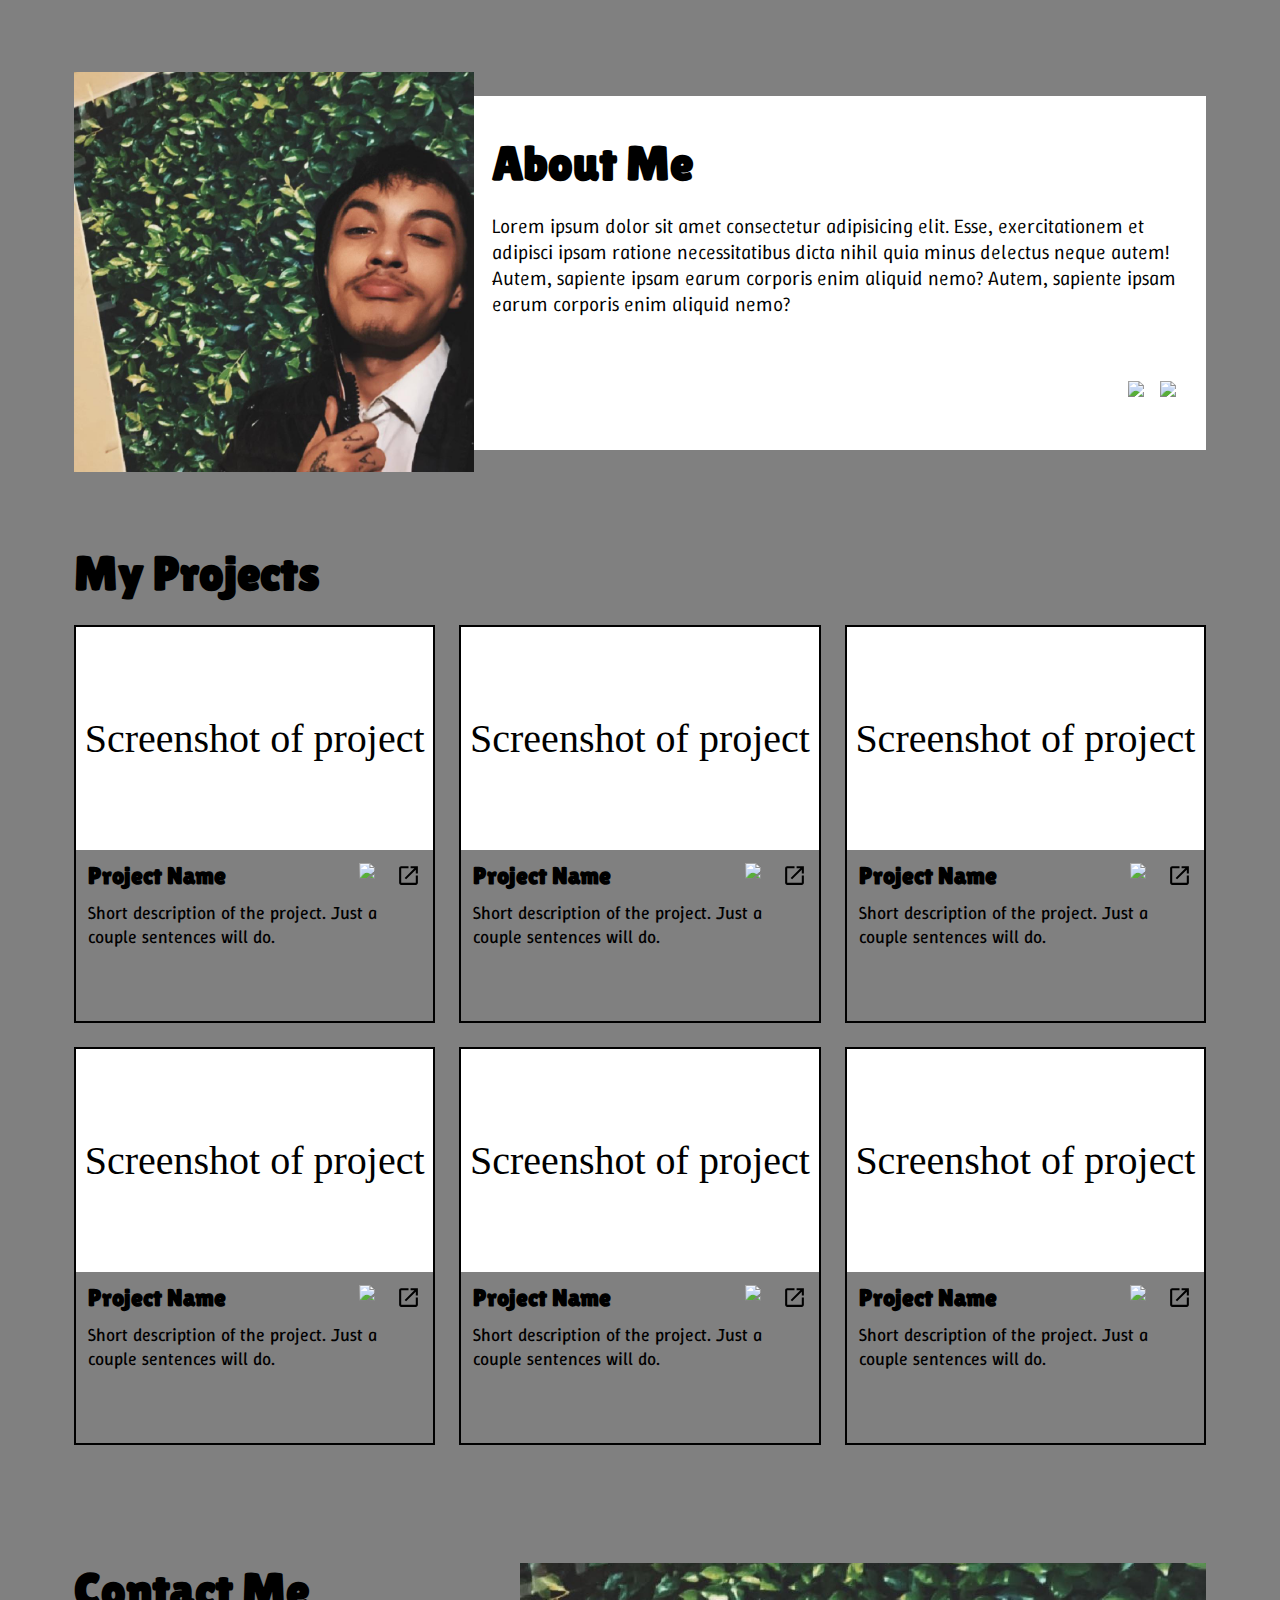
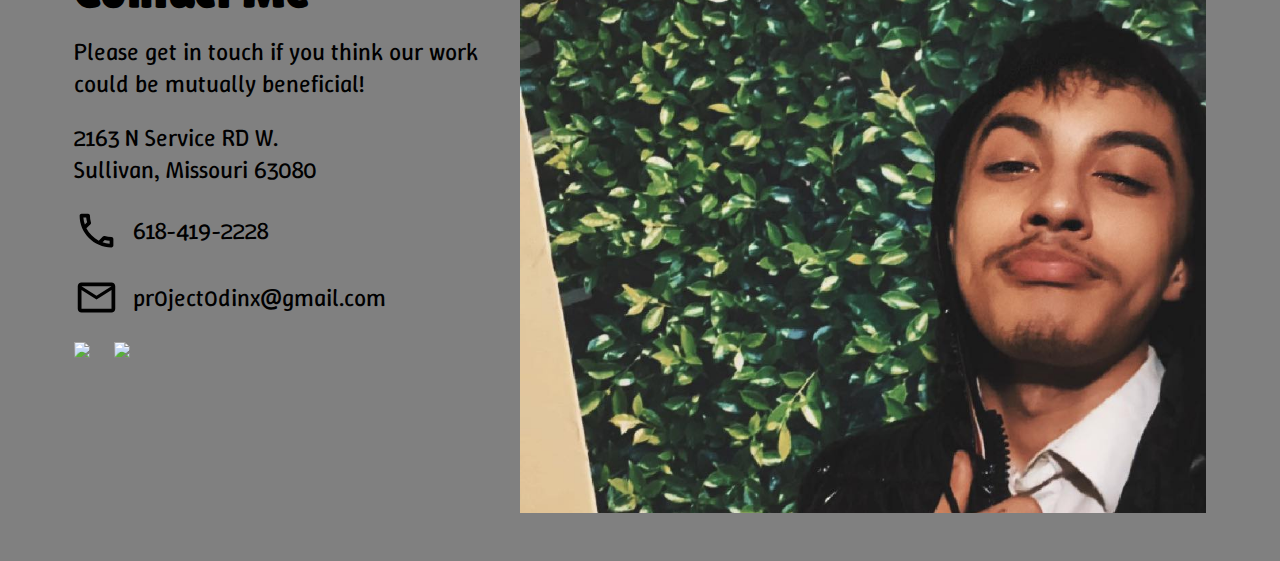
==== commit d835d7cc: "Responsive untill >= 600px wide. Moving onto phone screens. Still needs styles" ====
--- a/index.html
+++ b/index.html
@@ -3,197 +3,168 @@
   <head>
     <meta charset="UTF-8" />
     <meta name="viewport" content="width=device-width, initial-scale=1.0" />
+    <link rel="stylesheet" href="styles.css" />
     <link rel="preconnect" href="https://fonts.googleapis.com" />
     <link rel="preconnect" href="https://fonts.gstatic.com" crossorigin />
     <link
       href="https://fonts.googleapis.com/css2?family=Lilita+One&family=Winky+Sans:ital,wght@0,300..900;1,300..900&display=swap"
       rel="stylesheet"
     />
-    <title>Practice Portfolio</title>
-    <link rel="stylesheet" href="style.css" />
+    <title>Test</title>
+
+    <style></style>
   </head>
   <body>
-
-    <!-- Desktop Header -->
+    <!--Header-->
+
     <header>
-      <div class="img">
-        <img src="/images/myPFP.jpg" />
-        <span class="name"></span>
-      </div>
-      <div class="about">
-        <img class="tablet" src="/images/myPFP.jpg" />
-        <h2>About me</h2>
-        <p>
-          Lorem ipsum dolor sit amet consectetur adipisicing elit. Nostrum
-          maxime nulla incidunt doloremque quos ea beatae. Error nihil, ut, sint
-          unde deleniti perferendis nam soluta fuga ex consectetur laudantium!
-          Officia.
-        </p>
-        <div class="icons heading">
-          <img
-            class="github"
-            src="https://cdn.jsdelivr.net/gh/devicons/devicon@latest/icons/github/github-original.svg"
-          />
-
-          <img
-            class="linkedin"
-            src="https://cdn.jsdelivr.net/gh/devicons/devicon@latest/icons/linkedin/linkedin-plain.svg"
-          />
-        </div>
+      <div class="container">
+        <img class="image-header" src="images/myPFP.jpg" />
+
+        <article>
+          <h2>About Me</h2>
+          <p>
+            Lorem ipsum dolor sit amet consectetur adipisicing elit. Esse,
+            exercitationem et adipisci ipsam ratione necessitatibus dicta nihil
+            quia minus delectus neque autem! Autem, sapiente ipsam earum
+            corporis enim aliquid nemo? Autem, sapiente ipsam earum corporis
+            enim aliquid nemo?
+          </p>
+          <div class="icons">
+            <img
+              class="github"
+              src="https://cdn.jsdelivr.net/gh/devicons/devicon@latest/icons/github/github-original.svg"
+            />
+            <img
+              class="github"
+              src="https://cdn.jsdelivr.net/gh/devicons/devicon@latest/icons/linkedin/linkedin-plain.svg"
+            />
+          </div>
+        </article>
       </div>
     </header>
-    <!-- End of Desktop Header -->
-
-    <!-- Tablet Header -->
-
-    <!-- <div class="tablet-container">
-      <article class="tablet">
-        <img class="tablet-image" src="images/myPFP.jpg">
-        <div class="tablet-about">
-        <h2 class="article-title">About Me</h2>
-        <p>Lorem ipsum dolor sit amet consectetur adipisicing elit. Sequi ullam similique laboriosam doloremque, tempora nihil nostrum beatae, adipisci explicabo excepturi quia. Dolores aperiam fugit ratione et distinctio hic suscipit rerum?</p>
-        </div>
-      </article>
-    </div> -->
-
-
-
-
-
-
-
-
-
-
-
-
-
-
-
+
+    <!--Main-->
 
     <main>
       <h2>My Projects</h2>
-      <div class="container">
-        <div class="item">
-          <div class="project">
-            <p class="screenshot one">Screenshot of project</p>
-          </div>
-          <div class="item-content">
-            <div class="item-title">
-              <h3>Project name</h3>
-            </div>
-            <div class="item-icons">
-              <img
-                class="github"
-                src="https://cdn.jsdelivr.net/gh/devicons/devicon@latest/icons/github/github-original.svg"
-              />
-              <img class="linkedin" src="images/open_in_new.svg" />
-            </div>
-          </div>
-          <p class="description">
-            Short description of the project. Just a couple sentences will do.
-          </p>
-        </div>
-        <div class="item">
-          <div class="project">
-            <p class="screenshot two">Screenshot of project</p>
-          </div>
-          <div class="item-content">
-            <div class="item-title">
-              <h3>Project name</h3>
-            </div>
-            <div class="item-icons">
-              <img
-                class="github"
-                src="https://cdn.jsdelivr.net/gh/devicons/devicon@latest/icons/github/github-original.svg"
-              />
-              <img class="linkedin" src="images/open_in_new.svg" />
-            </div>
-          </div>
-          <p class="description">
-            Short description of the project. Just a couple sentences will do.
-          </p>
-        </div>
-        <div class="item">
-          <div class="project">
-            <p class="screenshot three">Screenshot of project</p>
-          </div>
-          <div class="item-content">
-            <div class="item-title">
-              <h3>Project name</h3>
-            </div>
-            <div class="item-icons">
-              <img
-                class="github"
-                src="https://cdn.jsdelivr.net/gh/devicons/devicon@latest/icons/github/github-original.svg"
-              />
-              <img class="linkedin" src="images/open_in_new.svg" />
-            </div>
-          </div>
-          <p class="description">
-            Short description of the project. Just a couple sentences will do.
-          </p>
-        </div>
-        <div class="item">
-          <div class="project">
-            <p class="screenshot four">Screenshot of project</p>
-          </div>
-          <div class="item-content">
-            <div class="item-title">
-              <h3>Project name</h3>
-            </div>
-            <div class="item-icons">
-              <img
-                class="github"
-                src="https://cdn.jsdelivr.net/gh/devicons/devicon@latest/icons/github/github-original.svg"
-              />
-              <img class="linkedin" src="images/open_in_new.svg" />
-            </div>
-          </div>
-          <p class="description">
-            Short description of the project. Just a couple sentences will do.
-          </p>
-        </div>
-        <div class="item">
-          <div class="project">
-            <p class="screenshot five">Screenshot of project</p>
-          </div>
-          <div class="item-content">
-            <div class="item-title">
-              <h3>Project name</h3>
-            </div>
-            <div class="item-icons">
-              <img
-                class="github"
-                src="https://cdn.jsdelivr.net/gh/devicons/devicon@latest/icons/github/github-original.svg"
-              />
-              <img class="linkedin" src="images/open_in_new.svg" />
-            </div>
-          </div>
-          <p class="description">
-            Short description of the project. Just a couple sentences will do.
-          </p>
-        </div>
-        <div class="item">
-          <div class="project">
-            <p class="screenshot six">Screenshot of project</p>
-          </div>
-          <div class="item-content">
-            <div class="item-title">
-              <h3>Project name</h3>
-            </div>
-            <div class="item-icons">
-              <img
-                class="github"
-                src="https://cdn.jsdelivr.net/gh/devicons/devicon@latest/icons/github/github-original.svg"
-              />
-              <img class="linkedin" src="images/open_in_new.svg" />
-            </div>
-          </div>
-          <p class="description">
-            Short description of the project. Just a couple sentences will do.
-          </p>
-        </div>
+
+      <div class="main-container">
+        <div class="item">
+          <div class="project">
+            <p class="screenshot">Screenshot of project</p>
+          </div>
+
+          <div class="item-content">
+              <h3>Project Name</h3>
+            <div class="item-icons">
+              <img
+                class="item-github"
+                src="https://cdn.jsdelivr.net/gh/devicons/devicon@latest/icons/github/github-original.svg"
+              />
+              <img class="item-linkedin" src="images/open_in_new.svg" />
+            </div>
+          </div>
+          <p class="description">
+            Short description of the project. Just a couple sentences will do.
+          </p>
+        </div>
+        <div class="item">
+          <div class="project">
+            <p class="screenshot">Screenshot of project</p>
+          </div>
+
+          <div class="item-content">
+              <h3>Project Name</h3>
+            <div class="item-icons">
+              <img
+                class="item-github"
+                src="https://cdn.jsdelivr.net/gh/devicons/devicon@latest/icons/github/github-original.svg"
+              />
+              <img class="item-linkedin" src="images/open_in_new.svg" />
+            </div>
+          </div>
+          <p class="description">
+            Short description of the project. Just a couple sentences will do.
+          </p>
+        </div>
+        <div class="item">
+          <div class="project">
+            <p class="screenshot">Screenshot of project</p>
+          </div>
+
+          <div class="item-content">
+              <h3>Project Name</h3>
+            <div class="item-icons">
+              <img
+                class="item-github"
+                src="https://cdn.jsdelivr.net/gh/devicons/devicon@latest/icons/github/github-original.svg"
+              />
+              <img class="item-linkedin" src="images/open_in_new.svg" />
+            </div>
+          </div>
+          <p class="description">
+            Short description of the project. Just a couple sentences will do.
+          </p>
+        </div>
+        <div class="item">
+          <div class="project">
+            <p class="screenshot">Screenshot of project</p>
+          </div>
+
+          <div class="item-content">
+              <h3>Project Name</h3>
+            <div class="item-icons">
+              <img
+                class="item-github"
+                src="https://cdn.jsdelivr.net/gh/devicons/devicon@latest/icons/github/github-original.svg"
+              />
+              <img class="item-linkedin" src="images/open_in_new.svg" />
+            </div>
+          </div>
+          <p class="description">
+            Short description of the project. Just a couple sentences will do.
+          </p>
+        </div>
+        <div class="item">
+          <div class="project">
+            <p class="screenshot">Screenshot of project</p>
+          </div>
+
+          <div class="item-content">
+              <h3>Project Name</h3>
+            <div class="item-icons">
+              <img
+                class="item-github"
+                src="https://cdn.jsdelivr.net/gh/devicons/devicon@latest/icons/github/github-original.svg"
+              />
+              <img class="item-linkedin" src="images/open_in_new.svg" />
+            </div>
+          </div>
+          <p class="description">
+            Short description of the project. Just a couple sentences will do.
+          </p>
+        </div>
+        <div class="item">
+          <div class="project">
+            <p class="screenshot">Screenshot of project</p>
+          </div>
+
+          <div class="item-content">
+              <h3>Project Name</h3>
+            <div class="item-icons">
+              <img
+                class="item-github"
+                src="https://cdn.jsdelivr.net/gh/devicons/devicon@latest/icons/github/github-original.svg"
+              />
+              <img class="item-linkedin" src="images/open_in_new.svg" />
+            </div>
+          </div>
+          <p class="description">
+            Short description of the project. Just a couple sentences will do.
+          </p>
+        </div>
+
       </div>
     </main>
     <footer>
@@ -207,16 +178,16 @@
           2163 N Service RD W.<br />
           Sullivan, Missouri 63080
         </p>
-        <p>618-419-2228</p>
-        <p>pr0ject0dinx@gmail.com</p>
-        <div class="icons">
+        <p class="cell"><img class="github tabletIcon" src="images/cell.svg" />618-419-2228</p>
+        <p class="cell"><img class="github tabletIcon" src="images/email.svg" />pr0ject0dinx@gmail.com</p>
+        <div class="icons-footer">
           <img
-            class="github"
+            class="github tabletIcon"
             src="https://cdn.jsdelivr.net/gh/devicons/devicon@latest/icons/github/github-original.svg"
           />
 
           <img
-            class="linkedin"
+            class="github tabletIcon"
             src="https://cdn.jsdelivr.net/gh/devicons/devicon@latest/icons/linkedin/linkedin-plain.svg"
           />
         </div>
--- a/styles.css
+++ b/styles.css
@@ -0,0 +1,241 @@
+/* SUCCESSFULL HEADER LAYOUT RESPONSIVE TO 900px WIDE */
+/*General Styles */
+* {
+  margin: 0;
+  padding: 0;
+  box-sizing: border-box;
+  font-size: 16px;
+}
+body {
+  background-color: grey;
+}
+
+header {
+  margin: 0px 74px 74px 74px;
+}
+
+.image-header {
+  float: left;
+  max-width: 400px;
+  max-height: auto;
+  object-fit: cover;
+}
+
+.container {
+  margin-top: 72px;
+  display: flex;
+}
+
+article {
+  margin-top: 24px;
+  background-color: white;
+  padding: 18px;
+  margin-bottom: 22px;
+}
+
+article h2 {
+  font-size: 3rem;
+  font-family: "Lilita One", sans-serif;
+  margin-bottom: 22px;
+  margin-top: 22px;
+}
+
+article p {
+  font-family: "Winky Sans", sans-serif;
+  font-size: 20px;
+  font-weight: 300;
+}
+
+.icons {
+  display: flex;
+  justify-content: flex-end;
+  gap: 16px;
+  padding-top: 64px;
+  margin-right: 12px;
+  position: relative;
+  
+}
+.github {
+  max-width: 45px;
+  justify-content: flex-end;
+}
+
+.item-github, .item-linkedin {
+  width: 25px;
+
+}
+
+/* Main Styles */ 
+
+main {
+  padding: 0px 74px 74px 74px;
+}
+
+main h2 {
+  font-family: "Lilita One", sans-serif;
+  font-size: 3rem;
+  text-align: left;
+  margin-bottom: 24px;
+}
+
+.main-container {
+  display: grid;
+  grid-template-columns: repeat(3, minmax(0, 1fr));
+  grid-template-rows: repeat(2, auto);
+  gap: 24px;
+}
+
+.item {
+ border: 2px solid black;
+ display: flex;
+ flex-direction: column;
+}
+
+.item-content {
+  display: flex;
+  padding: 12px;
+  align-items: center;
+  width: 100%;
+  justify-content: space-between;
+}
+
+.item-content h3 {
+ font-size: 24px;
+ font-family: "Lilita One", sans-serif;
+}
+
+
+.item-icons {
+  display: flex;
+  gap: 12px;
+}
+
+.screenshot {
+  padding: 88px 0px;
+  font-size: 2.5rem;
+  text-align: center;
+  min-height: 150px;
+  background-color: white;
+}
+
+.description {
+  padding: 0 12px 72px 12px;
+  font-size: 18px;
+  font-family: "Winky Sans", sans-serif;
+}
+
+/* Footer Styles */
+footer {
+  display: flex;
+  margin: 44px 74px 44px 74px;
+  
+  gap: 22px;
+  justify-content: space-between;
+}
+
+.left h3 {
+  font-size: 3rem;
+  padding-bottom: 18px;
+  font-family: "Lilita One", sans-serif;
+}
+.left p {
+  font-size: 1.5rem;
+  font-family: "Winky Sans", sans-serif;
+  padding-bottom: 22px;
+}
+.right {
+  width: 100%;
+  height: auto; 
+  /* aspect-ratio: 16 / 9;  */
+  
+}
+
+.right img {
+  width: 100%;
+  height: auto;
+  max-height: 550px;
+  object-fit: cover;
+  /* object-position: center center; */
+}
+
+.tablet {
+  display: none;
+}
+
+.cell {
+  display: flex;
+  align-items: center;
+  gap: 14px;
+}
+
+.icons-footer {
+  display: flex;
+  gap: 24px;
+}
+
+/* TABLET STYLES */
+
+
+@media (max-width: 900px) {
+  /*Header*/
+  .image-header {
+    max-width: 350px;
+    top: -64px;
+    position: relative;
+    left: -50px;
+    margin-bottom: -66px;
+    margin-right: -35px;
+    
+  }
+
+  .container {
+    display: block;
+  }
+
+  .icons {
+    display: none;
+  }
+
+
+  article {
+    min-height: 320px;
+    margin-top: 84px;
+    padding-right: 12px;
+    min-height: 375px;
+    padding-bottom: 42px;
+  }
+
+  article h2 {
+    text-align: center;
+    font-size: 30px;
+    margin-top: 68px;
+  }
+
+  /*Main*/
+.main-container {
+  grid-template-columns: repeat(2, minmax(0, 1fr));
+  grid-template-rows: repeat(3, auto);
+}
+
+/*Footer*/
+
+.left h3 {
+  padding-bottom: 6px;
+  font-size: 2.5rem;
+}
+
+.left p {
+  padding-bottom: 12px;
+  font-size: 1.25rem;
+}
+
+.right img {
+  height: 100%;
+  object-fit: cover;
+  object-position: right;
+}
+
+.tabletIcon {
+  width: 30px;
+}
+}